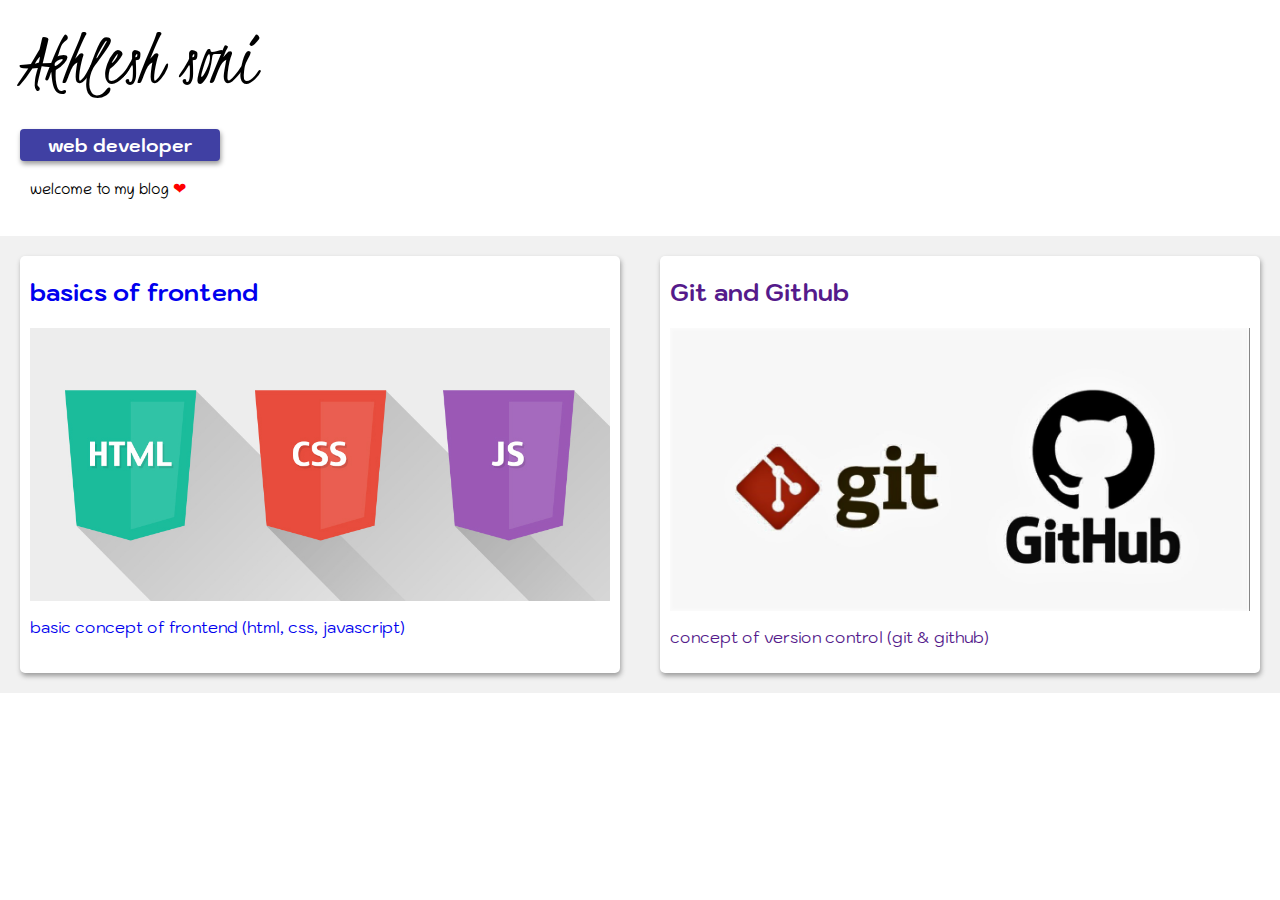
==== blog.html @ 252be9f8 "added blog page" ====
<html lang="en">
<head>
    <link href='https://fonts.googleapis.com/css?family=Kodchasan' rel='stylesheet'>
    <link href='https://fonts.googleapis.com/css?family=Kristi' rel='stylesheet'>
    <link href='https://fonts.googleapis.com/css?family=Chilanka' rel='stylesheet'>
    <meta charset="UTF-8">
    <meta name="viewport" content="width=device-width, initial-scale=1.0">
    <title>Akhlesh's Blog</title>
    <style>
        *{
            box-sizing: border-box;
        }
        .head{

            padding: 20px;
            padding-top: 10px;

        }
        body{
            margin: 0;
        }

        .head h1{
            font-family: 'kristi';
            font-size: 80px;
            font-weight: 400;
            margin-top: 0;
            margin-bottom: 0;
            
        }
        .head h3{
            font-family: 'kodchasan';
            background-color: rgb(64, 64, 163);
            border-radius: 4px;
            padding: 4px;
            width: 200px;
            color: rgb(255, 255, 255);
            text-align: center;
            box-shadow: 1px 3px 5px rgb(155, 155, 155);

        }
        .head p{
            font-family: 'chilanka';
            padding-left: 10px;
            
        }
        .card{
            margin: 20px;
            margin-left: auto;
            margin-right: auto;
            background-color: rgb(255, 255, 255);
            padding: 10px;
            border-radius: 5px;
            box-shadow: 1px 3px 5px rgb(155, 155, 155);
            font-family: 'kodchasan';
            max-width: 600px;
            
        }
        .card a{
            text-decoration: none;
        }
        .list{
            display: flex;
            flex-wrap:wrap ;
            background-color: rgb(241, 241, 241);
            margin: 0;

        }
        .card h2{
            margin-top: 10px;
        }
        .card img{
            width: 100%;
        }
        @media only screen and (max-width: 768px) {
         /* For mobile phones: */
        [class="card"] {
        margin: 20px;
            }
        }
 
    </style>
</head>
<body>
    <div class="head">
        <h1>Akhlesh soni</h1>
        <h3>web developer</h3>
        <p>welcome to my blog <span style="color: rgb(255, 0, 0);">&#10084;</span></p>
    </div>

    <div class="list">
        
            <div class="card">
                <a href="frontend-basic.html">
                    <h2>basics of frontend</h2>
                    <img src="images/frontend.jpg" >
                    <p>basic concept of frontend (html, css, javascript)</p>
                </a>
            </div>
        
      
            <div class="card">
                <a href="">
                    <h2>Git and Github</h2>
                    <img src="images/git.jpg" >
                    <p>concept of version control (git & github)</p>
                </a>
            </div>
        
        
    </div>

</body>
</html>
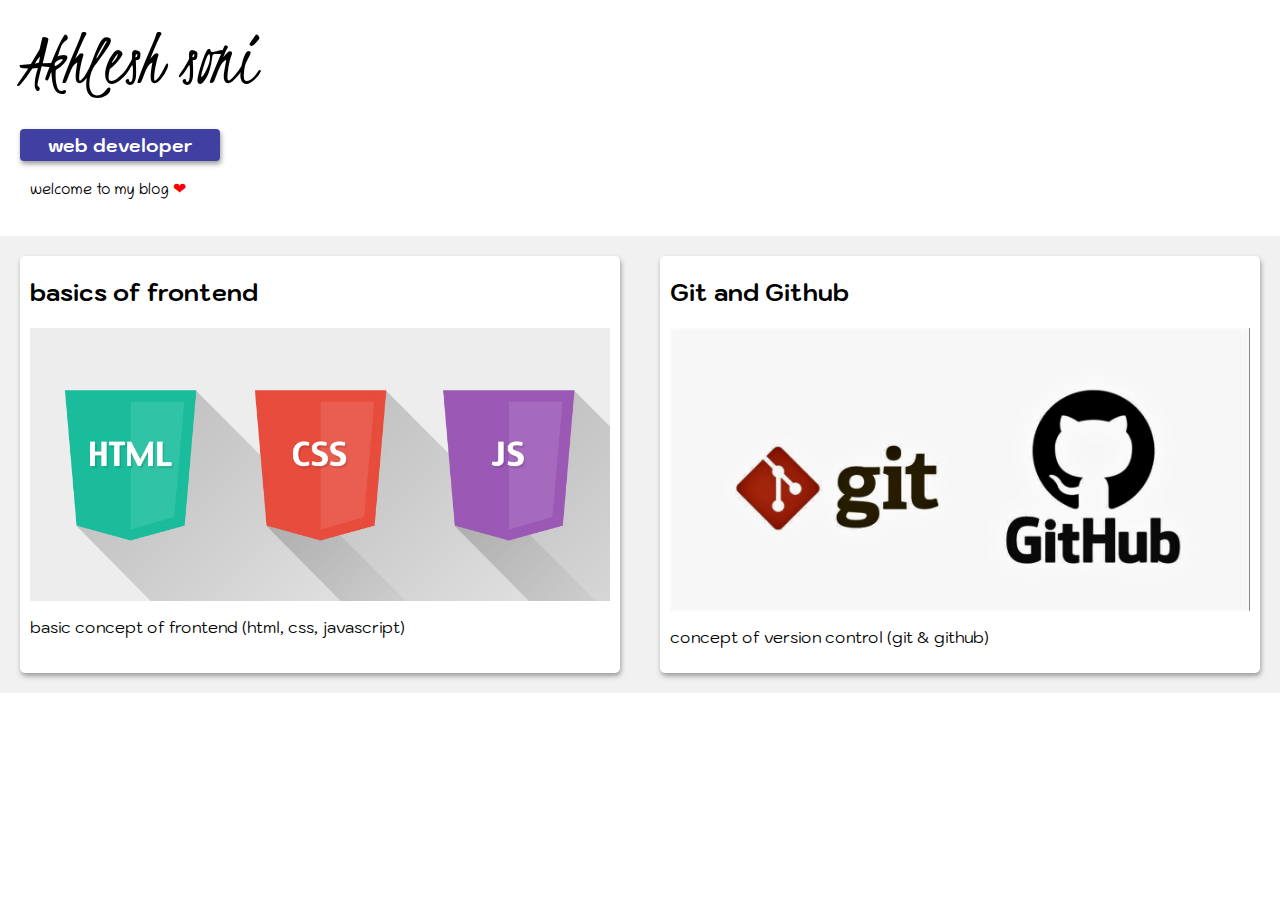
==== commit 03bd94cc: "added some page transition" ====
--- a/blog.html
+++ b/blog.html
@@ -54,10 +54,12 @@
             box-shadow: 1px 3px 5px rgb(155, 155, 155);
             font-family: 'kodchasan';
             max-width: 600px;
+            transition: 0.5s;
             
         }
         .card a{
             text-decoration: none;
+            color: black;
         }
         .list{
             display: flex;
@@ -78,7 +80,9 @@
         margin: 20px;
             }
         }
- 
+        .card:hover{
+            box-shadow: 2px 5px 8px rgb(109, 109, 109);
+        }
     </style>
 </head>
 <body>
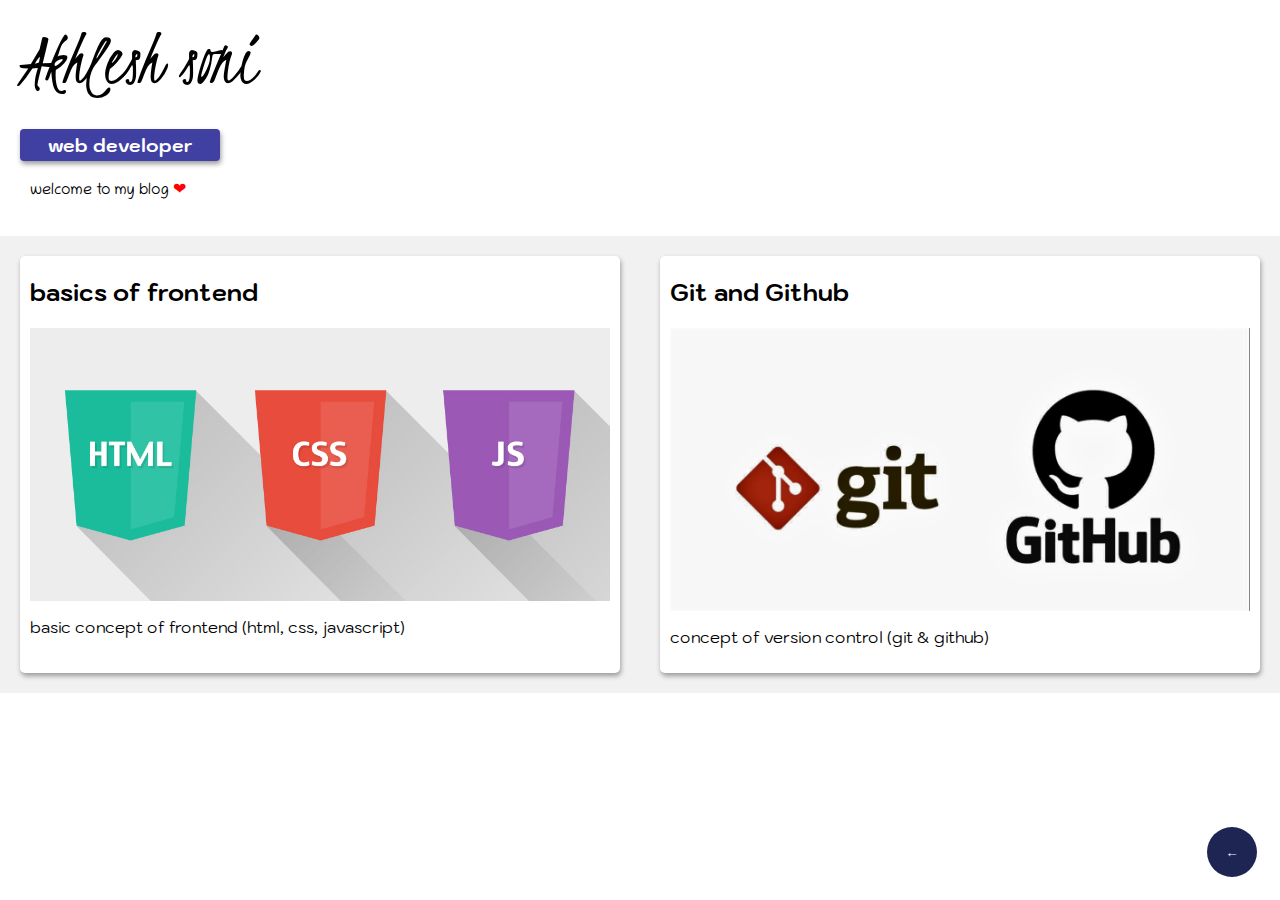
==== commit 595b0d2d: "added some page transition" ====
--- a/blog.html
+++ b/blog.html
@@ -74,6 +74,39 @@
         .card img{
             width: 100%;
         }
+
+        #back_button{
+            position: fixed;
+             right: 23px;
+            bottom: 23px;
+            z-index: 998;
+            color: aliceblue;
+            background-color: rgb(31,37,82);
+            text-decoration: none;
+            width: 50px;
+            height: 50px;
+    
+            text-align: center;
+            border-radius: 50%;
+            border: none;
+            outline: none;
+            transition: 0.3s;
+        }
+
+        #back_button:hover{
+            height: 60px;
+            width: 60px;
+            right: 18px;
+            bottom: 18px;
+            box-shadow: 4px 8px 15px #494949;
+
+        }
+
+        #back_button h3{
+          margin: 0;
+    
+        }
+
         @media only screen and (max-width: 768px) {
          /* For mobile phones: */
         [class="card"] {
@@ -113,6 +146,14 @@
         
         
     </div>
+    
+        <a href="index.html">
+            <button id="back_button">
+                &larr;
+            </button>
+            </a>
+    
+   
 
 </body>
 </html>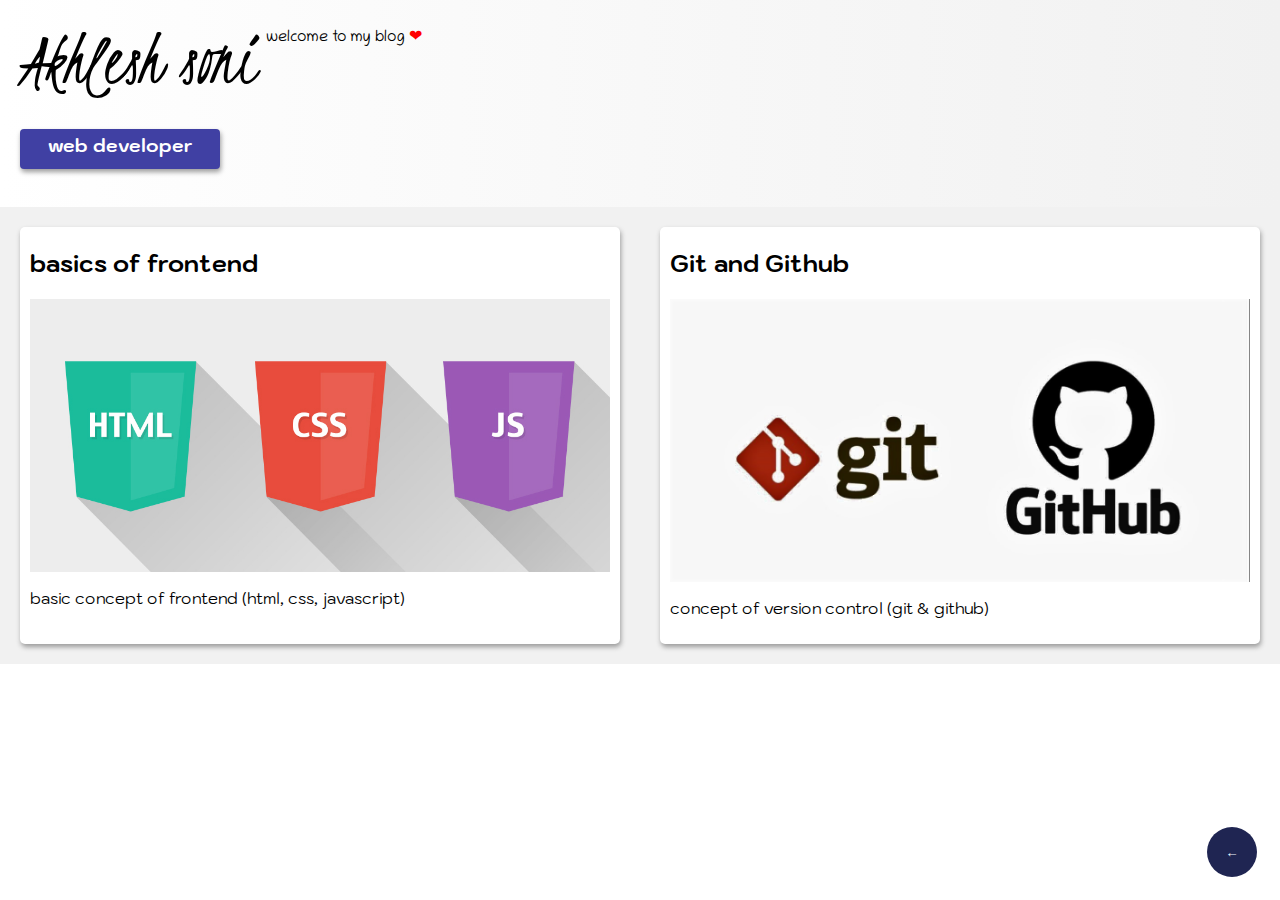
==== commit 3be3bf96: "added some page transition" ====
--- a/blog.html
+++ b/blog.html
@@ -14,6 +14,9 @@
 
             padding: 20px;
             padding-top: 10px;
+            display: flex;
+            flex-wrap: wrap; 
+            background-image: linear-gradient(to right,white,  rgb(241, 241, 241));           
 
         }
         body{
@@ -27,6 +30,7 @@
             margin-top: 0;
             margin-bottom: 0;
             
+            
         }
         .head h3{
             font-family: 'kodchasan';
@@ -34,16 +38,22 @@
             border-radius: 4px;
             padding: 4px;
             width: 200px;
+            height: 40px;
             color: rgb(255, 255, 255);
             text-align: center;
             box-shadow: 1px 3px 5px rgb(155, 155, 155);
+            
 
         }
         .head p{
             font-family: 'chilanka';
             padding-left: 10px;
+          
+            
             
         }
+        
+        
         .card{
             margin: 20px;
             margin-left: auto;
@@ -116,13 +126,22 @@
         .card:hover{
             box-shadow: 2px 5px 8px rgb(109, 109, 109);
         }
+        #blog_svg{
+            height: 20%;
+            width: 20%;
+            position: relative;
+            float: right;
+        }
     </style>
 </head>
 <body>
     <div class="head">
-        <h1>Akhlesh soni</h1>
-        <h3>web developer</h3>
+       
+       <div> <h1>Akhlesh soni</h1>
+        <h3>web developer</h3></div>
         <p>welcome to my blog <span style="color: rgb(255, 0, 0);">&#10084;</span></p>
+      
+       
     </div>
 
     <div class="list">
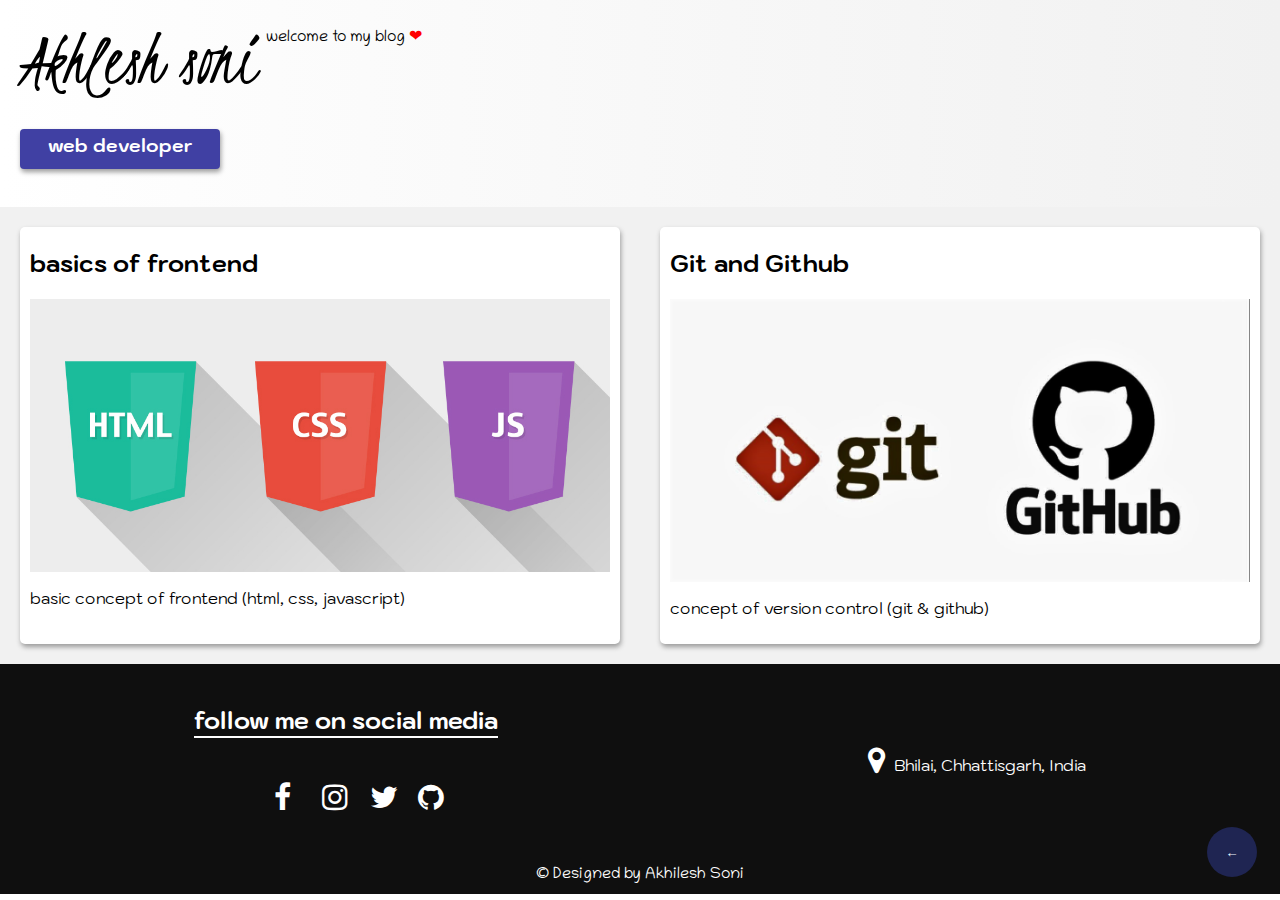
==== commit 024292b3: "added first blog" ====
--- a/blog.html
+++ b/blog.html
@@ -3,6 +3,8 @@
     <link href='https://fonts.googleapis.com/css?family=Kodchasan' rel='stylesheet'>
     <link href='https://fonts.googleapis.com/css?family=Kristi' rel='stylesheet'>
     <link href='https://fonts.googleapis.com/css?family=Chilanka' rel='stylesheet'>
+    <link rel="stylesheet" href="https://cdnjs.cloudflare.com/ajax/libs/font-awesome/4.7.0/css/font-awesome.min.css">
+
     <meta charset="UTF-8">
     <meta name="viewport" content="width=device-width, initial-scale=1.0">
     <title>Akhlesh's Blog</title>
@@ -132,6 +134,44 @@
             position: relative;
             float: right;
         }
+        .footer{
+            text-align: center;
+            background-color: rgb(15, 15, 15);
+            color: rgb(255, 255, 255);
+            padding: 20px;
+            display: flex;
+            flex-wrap:wrap ;
+            font-family: 'kodchasan';
+        }
+        
+
+        .fa {
+          padding: 20px;
+          font-size: 30px;
+          width: 30px;
+          text-align: center;
+          text-decoration: none;
+          margin: 4px 2px;
+         }
+         .footer a{
+             color: rgb(255, 255, 255);
+
+         }
+         .footer-left, .footer-right{
+             margin: auto;
+             font-family: 'kodchasan';
+         }
+         .footer-left h2{
+             border-bottom: 2px solid white;
+         }
+         .copyright{
+             background-color: rgb(15, 15, 15);
+             margin: 0;
+             padding: 10px;
+             color: white;
+             text-align: center;
+             font-family: 'chilanka';
+         }
     </style>
 </head>
 <body>
@@ -172,7 +212,21 @@
             </button>
             </a>
     
-   
+            <div class="footer">
+                <div class="footer-left">
+                 <h2>follow me on social media</h2>
+                 <div id="social">
+                     <a href="https://www.facebook.com/akhilesh.soni.75873" class="fa fa-facebook"></a>
+                     <a href="https://www.instagram.com/akhilesoni/" class="fa fa-instagram"></a>
+                     <a href="https://twitter.com/Akhilesoni" class="fa fa-twitter"></a>
+                     <a href="https://github.com/akhilesoni" class="fa fa-github"></a>
+                 </div>
+                </div>
+                <div class="footer-right">
+                   <p><i class="fa fa-map-marker"></i> Bhilai, Chhattisgarh, India </p>
+                </div>
+             </div>
+             <p class="copyright">	&#169; Designed by Akhilesh Soni</p>
 
 </body>
 </html>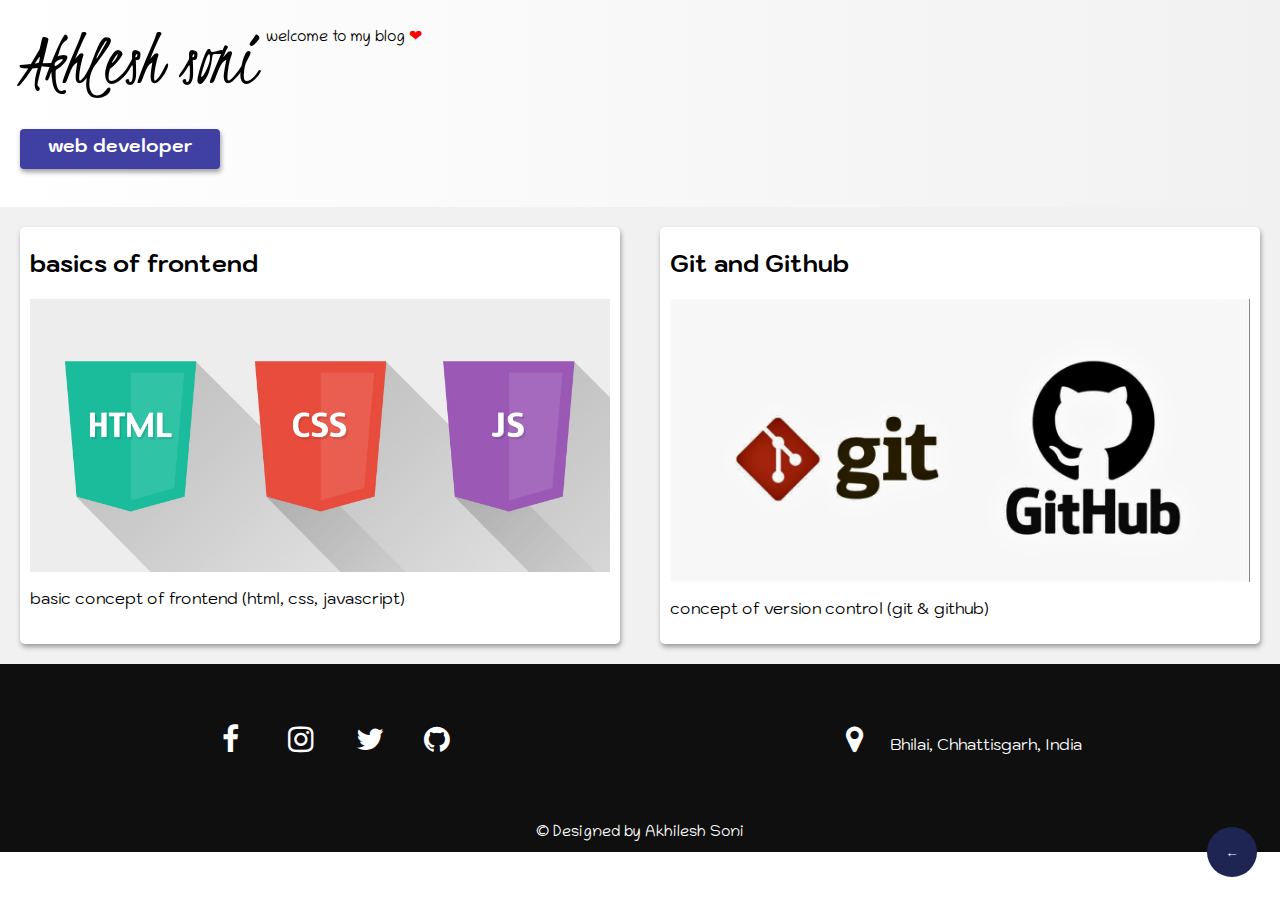
==== commit 840d48a6: "added git blog" ====
--- a/blog.html
+++ b/blog.html
@@ -148,7 +148,7 @@
         .fa {
           padding: 20px;
           font-size: 30px;
-          width: 30px;
+          width: 60px;
           text-align: center;
           text-decoration: none;
           margin: 4px 2px;
@@ -196,7 +196,7 @@
         
       
             <div class="card">
-                <a href="">
+                <a href="git.html">
                     <h2>Git and Github</h2>
                     <img src="images/git.jpg" >
                     <p>concept of version control (git & github)</p>
@@ -214,7 +214,6 @@
     
             <div class="footer">
                 <div class="footer-left">
-                 <h2>follow me on social media</h2>
                  <div id="social">
                      <a href="https://www.facebook.com/akhilesh.soni.75873" class="fa fa-facebook"></a>
                      <a href="https://www.instagram.com/akhilesoni/" class="fa fa-instagram"></a>
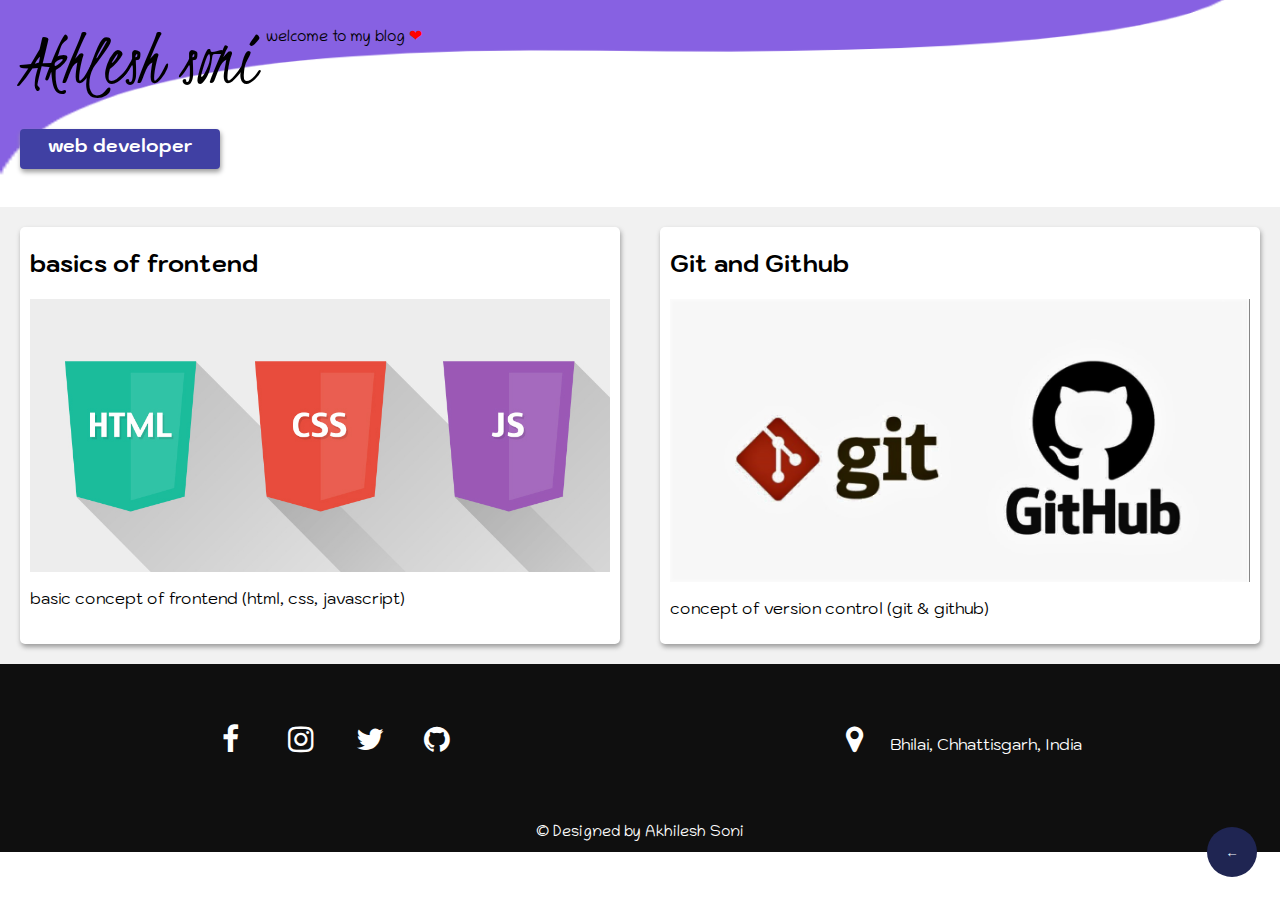
==== commit c8b8081a: "fix" ====
--- a/blog.html
+++ b/blog.html
@@ -18,8 +18,9 @@
             padding-top: 10px;
             display: flex;
             flex-wrap: wrap; 
-            background-image: linear-gradient(to right,white,  rgb(241, 241, 241));           
-
+            background-image: url(images/headback.png);
+            background-repeat: no-repeat;
+            background-size: 100% 100%;
         }
         body{
             margin: 0;
